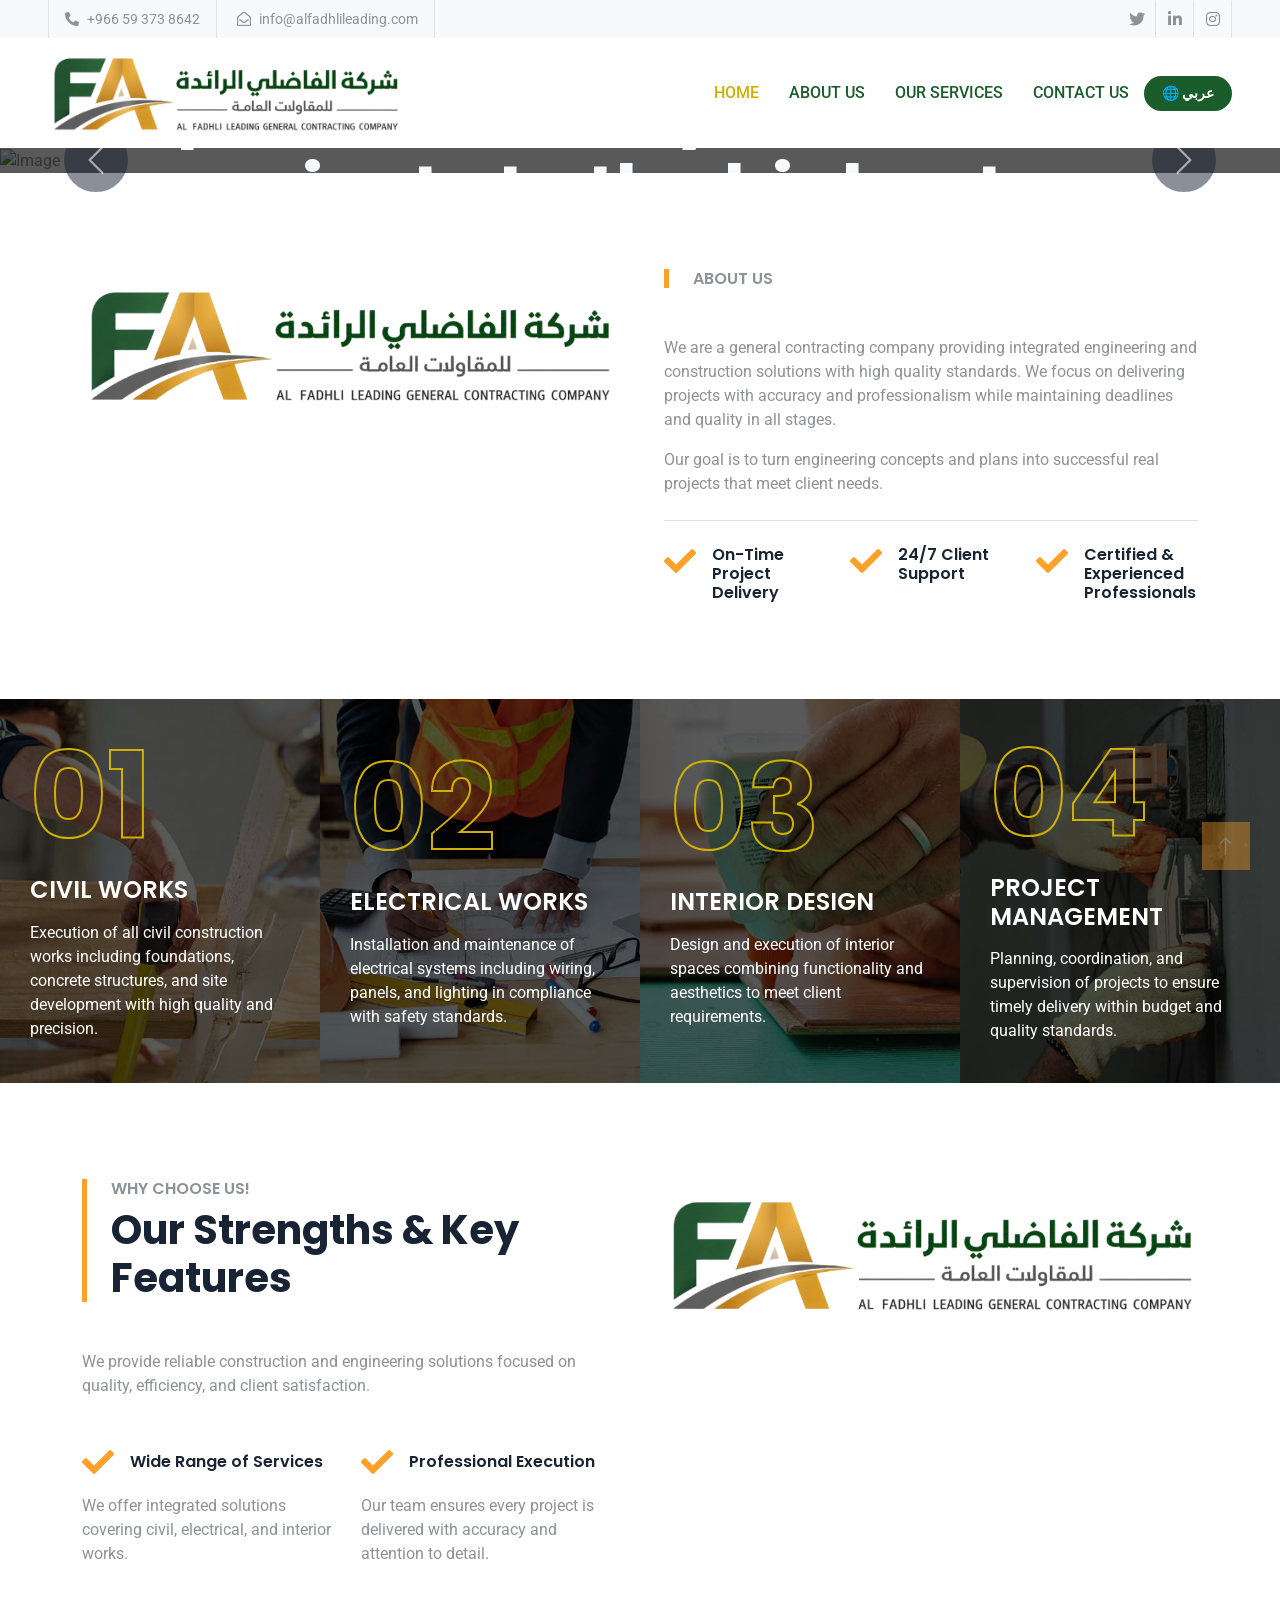
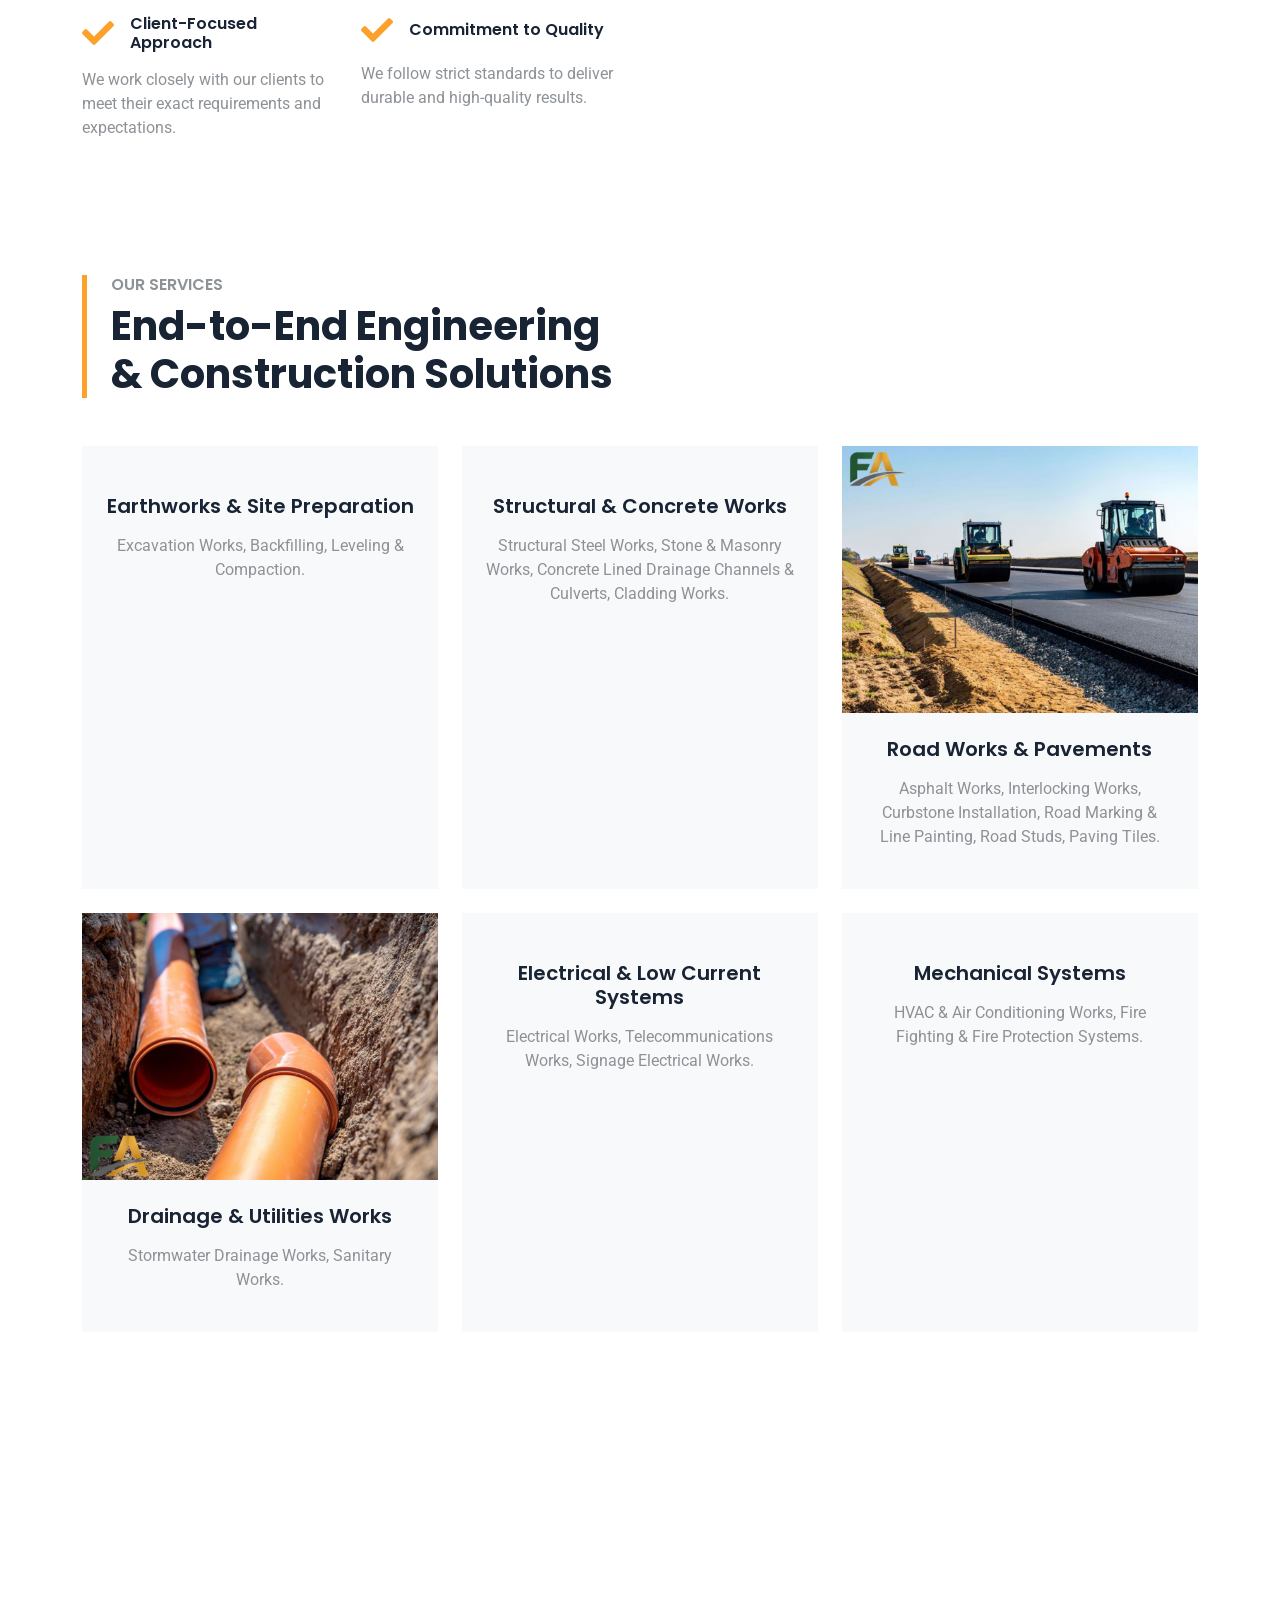
==== index.html @ b315bc7c "Add files via upload" ====
<!DOCTYPE html>
<html lang="en">

<head>
    <meta charset="utf-8">
    <title>AL-FADHLI-LEADING GENERAL</title>
    <meta content="width=device-width, initial-scale=1.0" name="viewport">
    <meta content="" name="keywords">
    <meta content="" name="description">

    <!-- Favicon -->
    <link href="img/favicon.ico" rel="icon">

    <!-- Google Web Fonts -->
    <link rel="preconnect" href="https://fonts.googleapis.com">
    <link rel="preconnect" href="https://fonts.gstatic.com" crossorigin>
    <link href="https://fonts.googleapis.com/css2?family=Roboto:wght@400;500&family=Poppins:wght@600;700&display=swap" rel="stylesheet"> 

    <!-- Icon Font Stylesheet -->
    <link href="https://cdnjs.cloudflare.com/ajax/libs/font-awesome/5.10.0/css/all.min.css" rel="stylesheet">
    <link href="https://cdn.jsdelivr.net/npm/bootstrap-icons@1.4.1/font/bootstrap-icons.css" rel="stylesheet">

    <!-- Libraries Stylesheet -->
    <link href="lib/animate/animate.min.css" rel="stylesheet">
    <link href="lib/owlcarousel/assets/owl.carousel.min.css" rel="stylesheet">

    <!-- Customized Bootstrap Stylesheet -->
    <link href="css/bootstrap.min.css" rel="stylesheet">

    <!-- Template Stylesheet -->
    <link href="css/style.css" rel="stylesheet">
</head>

<body>
    <!-- Spinner Start -->
    <div id="spinner" class="show bg-white position-fixed translate-middle w-100 vh-100 top-50 start-50 d-flex align-items-center justify-content-center">
        <div class="spinner-grow text-primary" role="status"></div>
    </div>
    <!-- Spinner End -->


    <!-- Topbar Start -->
    <div class="container-fluid bg-light p-0">
        <div class="row gx-0 d-none d-lg-flex">
            <div class="col-lg-7 px-5 text-start">
                <div class="h-100 d-inline-flex align-items-center border-start border-end px-3">
                    <small class="fa fa-phone-alt me-2"></small>
                    <small>+966 59 373 8642</small>
                </div>
                <div class="h-100 d-inline-flex align-items-center border-end px-3">
                    <small class="far fa-envelope-open me-2"></small>
                    <small>info@alfadhlileading.com</small>
                </div>
            </div>
            <div class="col-lg-5 px-5 text-end">
                <div class="h-100 d-inline-flex align-items-center">
                    <a class="btn btn-square border-end" href="https://x.com/alfadhlileading"><i class="fab fa-twitter"></i></a>
                    <a class="btn btn-square border-end" href="https://www.linkedin.com/company/al-fadhli-leading-general-co"><i class="fab fa-linkedin-in"></i></a>
                    <a class="btn btn-square border-end" href="https://www.instagram.com/alfadhlileading/?hl=en"><i class="fab fa-instagram"></i></a>
                </div>
            </div>
        </div>
    </div>
    <!-- Topbar End -->


    <!-- Navbar Start -->
    <nav class="navbar navbar-expand-lg bg-white navbar-light sticky-top px-4 px-lg-5 py-lg-0">
        <a href="index.html" class="navbar-brand d-flex align-items-center">
            <img src="img/logo.png" alt="Logo" style="height: 100px; margin-right: 20px;">
        </a>
        <button type="button" class="navbar-toggler" data-bs-toggle="collapse" data-bs-target="#navbarCollapse">
            <span class="navbar-toggler-icon"></span>
        </button>
        <div class="collapse navbar-collapse" id="navbarCollapse">
            <div class="navbar-nav ms-auto py-3 py-lg-0 align-items-center">
                <a href="index.html" class="nav-item nav-link active" data-en="Home" data-ar="الرئيسية">Home</a>
                <a href="about.html" class="nav-item nav-link" data-en="About Us" data-ar="من نحن">About Us</a>
                <a href="service.html" class="nav-item nav-link" data-en="Our Services" data-ar="خدماتنا">Our Services</a>
                <a href="contact.html" class="nav-item nav-link" data-en="Contact Us" data-ar="تواصل معنا">Contact Us</a>
                <!-- زر اللغة -->
                <button onclick="toggleLang()" id="langBtn" style="
                    background-color: #1a5c2a;
                    color: #fff;
                    border: none;
                    border-radius: 50px;
                    padding: 7px 18px;
                    font-size: 14px;
                    font-weight: bold;
                    cursor: pointer;
                    margin-left: 15px;
                    transition: .3s;
                ">🌐 عربي</button>
            </div>
        </div>
    </nav>
    <!-- Navbar End -->
<!-- Language Script -->
<script>
    // قراءة اللغة المحفوظة عند تحميل الصفحة
    let currentLang = localStorage.getItem('siteLang') || 'en';

    // تطبيق اللغة فور تحميل الصفحة
    document.addEventListener('DOMContentLoaded', function () {
        applyLang(currentLang);
    });

    function applyLang(lang) {
        document.querySelectorAll('[data-ar]').forEach(el => {
            el.innerText = lang === 'ar'
                ? el.getAttribute('data-ar')
                : el.getAttribute('data-en');
        });

        document.getElementById('langBtn').innerText =
            lang === 'ar' ? '🌐 English' : '🌐 عربي';
    }

    function toggleLang() {
        currentLang = currentLang === 'en' ? 'ar' : 'en';

        // حفظ اللغة في localStorage
        localStorage.setItem('siteLang', currentLang);

        applyLang(currentLang);
    }
</script>

    <!-- Carousel Start -->
    <div class="container-fluid p-0 mb-5 wow fadeIn" data-wow-delay="0.1s">
        <div id="header-carousel" class="carousel slide" data-bs-ride="carousel">
            <div class="carousel-inner">
                <div class="carousel-item active">
                    <img class="w-100" src="img/carousel-1.jpg" alt="Image">
                    <div class="carousel-caption">
                        <div class="container">
                            <div class="row justify-content-center">
                                <div class="col-12 col-lg-10">
                                    <h5 class="text-light text-uppercase mb-3 animated slideInDown" data-en="Welcome to AL-FADHLI-LEADING GENERAL" data-ar="مرحباً بكم في شركة الفاضلي الرائدة للمقاولات العامة">Welcome to AL-FADHLI-LEADING GENERAL</h5>
                                    <h3 class="display-2 text-light mb-3 animated slideInDown" data-en="Turning engineering plans into fully delivered projects to the highest quality standards." data-ar="نحول الخطط الهندسية إلى مشاريع مكتملة وفق أعلى معايير الجودة.">Turning engineering plans into fully delivered projects to the highest quality standards.</h3>
                                    <ol class="breadcrumb mb-4 pb-2">
                                        <li class="breadcrumb-item fs-5 text-light" data-en="Engineering" data-ar="هندسة">Engineering</li>
                                        <li class="breadcrumb-item fs-5 text-light" data-en="Construction" data-ar="إنشاء">Construction</li>
                                        <li class="breadcrumb-item fs-5 text-light" data-en="Project Management" data-ar="إدارة مشاريع">Project Management</li>
                                    </ol>
                                </div>
                            </div>
                        </div>
                    </div>
                </div>
                <div class="carousel-item">
                    <img class="w-100" src="img/carousel-2.jpg" alt="Image">
                    <div class="carousel-caption">
                        <div class="container">
                            <div class="row justify-content-center">
                                <div class="col-12 col-lg-10">
                                    <h5 class="text-light text-uppercase mb-3 animated slideInDown" data-en="Welcome to AL-FADHLI-LEADING GENERAL" data-ar="مرحباً بكم في شركة الفاضلي الرائدة للمقاولات العامة">Welcome to AL-FADHLI-LEADING GENERAL</h5>
                                    <h1 class="display-2 text-light mb-3 animated slideInDown" data-en="We don't just build projects we build trust through quality." data-ar="نحن لا نبني مشاريع فحسب، بل نبني الثقة من خلال الجودة">We don't just build projects we build trust through quality.</h1>
                                </div>
                            </div>
                        </div>
                    </div>
                </div>
            </div>
            <button class="carousel-control-prev" type="button" data-bs-target="#header-carousel" data-bs-slide="prev">
                <span class="carousel-control-prev-icon" aria-hidden="true"></span>
                <span class="visually-hidden">Previous</span>
            </button>
            <button class="carousel-control-next" type="button" data-bs-target="#header-carousel" data-bs-slide="next">
                <span class="carousel-control-next-icon" aria-hidden="true"></span>
                <span class="visually-hidden">Next</span>
            </button>
        </div>
    </div>
    <!-- Carousel End -->


    <!-- About Start -->
    <div class="container-xxl py-5">
        <div class="container">
            <div class="row g-5">
                <div class="col-lg-6 wow fadeInUp" data-wow-delay="0.1s">
                    <div class="position-relative overflow-hidden ps-6 pt-6 h-100" style="min-height: 100px;">
                        <img class="position-absolute w-100 h-300" src="img/logo.png" alt="" style="object-fit: cover;">
                        <div class="position-absolute top-0 start-0 bg-white pe-3 pb-3" style="width: 10px; height: 10px;">
                            <div class="d-flex flex-column justify-content-center text-center"></div>
                        </div>
                    </div>
                </div>
                <div class="col-lg-6 wow fadeInUp" data-wow-delay="0.5s">
                    <div class="h-200">
                        <div class="border-start border-5 border-primary ps-4 mb-5">
                            <h6 class="text-body text-uppercase mb-2" data-en="About Us" data-ar="من نحن">About Us</h6>
                        </div>
                        <p data-en="We are a general contracting company providing integrated engineering and construction solutions with high quality standards. We focus on delivering projects with accuracy and professionalism while maintaining deadlines and quality in all stages." data-ar="نحن شركة مقاولات عامة نقدم حلولاً هندسية وإنشائية متكاملة وفق أعلى معايير الجودة. نركز على تسليم المشاريع بدقة واحترافية مع الالتزام بالجداول الزمنية والجودة في جميع المراحل">We are a general contracting company providing integrated engineering and construction solutions with high quality standards. We focus on delivering projects with accuracy and professionalism while maintaining deadlines and quality in all stages.</p>
                        <p class="mb-4" data-en="Our goal is to turn engineering concepts and plans into successful real projects that meet client needs." data-ar="هدفنا تحويل المفاهيم والخطط الهندسية إلى مشاريع حقيقية ناجحة تلبي احتياجات العملاء">Our goal is to turn engineering concepts and plans into successful real projects that meet client needs.</p>
                        <div class="border-top mt-4 pt-4">
                            <div class="row g-4">
                                <div class="col-sm-4 d-flex wow fadeIn" data-wow-delay="0.1s">
                                    <i class="fa fa-check fa-2x text-primary flex-shrink-0 me-3"></i>
                                    <h6 class="mb-0" data-en="On-Time Project Delivery" data-ar="تسليم المشاريع في الوقت المحدد">On-Time Project Delivery</h6>
                                </div>
                                <div class="col-sm-4 d-flex wow fadeIn" data-wow-delay="0.3s">
                                    <i class="fa fa-check fa-2x text-primary flex-shrink-0 me-3"></i>
                                    <h6 class="mb-0" data-en="24/7 Client Support" data-ar="دعم العملاء على مدار الساعة">24/7 Client Support</h6>
                                </div>
                                <div class="col-sm-4 d-flex wow fadeIn" data-wow-delay="0.5s">
                                    <i class="fa fa-check fa-2x text-primary flex-shrink-0 me-3"></i>
                                    <h6 class="mb-0" data-en="Certified & Experienced Professionals" data-ar="متخصصون معتمدون وذوو خبرة">Certified & Experienced Professionals</h6>
                                </div>
                            </div>
                        </div>
                    </div>
                </div>
            </div>
        </div>
    </div>
    <!-- About End -->


    <!-- Facts Start -->
    <div class="container-fluid my-5 p-0">
        <div class="row g-0">
            <div class="col-xl-3 col-sm-6 wow fadeIn" data-wow-delay="0.1s">
                <div class="position-relative">
                    <img class="img-fluid w-100" src="img/fact-1.jpg" alt="">
                    <div class="facts-overlay">
                        <h1 class="display-1">01</h1>
                        <h4 class="text-white mb-3" data-en="CIVIL WORKS" data-ar="الأعمال المدنية">CIVIL WORKS</h4>
                        <p class="text-white" data-en="Execution of all civil construction works including foundations, concrete structures, and site development with high quality and precision." data-ar="تنفيذ جميع أعمال البناء المدني بما في ذلك الأساسات والهياكل الخرسانية وتطوير المواقع بجودة ودقة عالية">Execution of all civil construction works including foundations, concrete structures, and site development with high quality and precision.</p>
                    </div>
                </div>
            </div>
            <div class="col-xl-3 col-sm-6 wow fadeIn" data-wow-delay="0.3s">
                <div class="position-relative">
                    <img class="img-fluid w-100" src="img/fact-2.jpg" alt="">
                    <div class="facts-overlay">
                        <h1 class="display-1">02</h1>
                        <h4 class="text-white mb-3" data-en="ELECTRICAL WORKS" data-ar="الأعمال الكهربائية">ELECTRICAL WORKS</h4>
                        <p class="text-white" data-en="Installation and maintenance of electrical systems including wiring, panels, and lighting in compliance with safety standards." data-ar="تركيب وصيانة الأنظمة الكهربائية بما في ذلك الأسلاك واللوحات والإضاءة وفق معايير السلامة">Installation and maintenance of electrical systems including wiring, panels, and lighting in compliance with safety standards.</p>
                    </div>
                </div>
            </div>
            <div class="col-xl-3 col-sm-6 wow fadeIn" data-wow-delay="0.5s">
                <div class="position-relative">
                    <img class="img-fluid w-100" src="img/fact-3.jpg" alt="">
                    <div class="facts-overlay">
                        <h1 class="display-1">03</h1>
                        <h4 class="text-white mb-3" data-en="INTERIOR DESIGN" data-ar="التصميم الداخلي">INTERIOR DESIGN</h4>
                        <p class="text-white" data-en="Design and execution of interior spaces combining functionality and aesthetics to meet client requirements." data-ar="تصميم وتنفيذ الفضاءات الداخلية بما يجمع بين الوظيفية والجماليات لتلبية متطلبات العملاء">Design and execution of interior spaces combining functionality and aesthetics to meet client requirements.</p>
                    </div>
                </div>
            </div>
            <div class="col-xl-3 col-sm-6 wow fadeIn" data-wow-delay="0.7s">
                <div class="position-relative">
                    <img class="img-fluid w-100" src="img/fact-4.jpg" alt="">
                    <div class="facts-overlay">
                        <h1 class="display-1">04</h1>
                        <h4 class="text-white mb-3" data-en="PROJECT MANAGEMENT" data-ar="إدارة المشاريع">PROJECT MANAGEMENT</h4>
                        <p class="text-white" data-en="Planning, coordination, and supervision of projects to ensure timely delivery within budget and quality standards." data-ar="تخطيط وتنسيق والإشراف على المشاريع لضمان التسليم في الوقت المحدد ضمن الميزانية ومعايير الجودة">Planning, coordination, and supervision of projects to ensure timely delivery within budget and quality standards.</p>
                    </div>
                </div>
            </div>
        </div>
    </div>
    <!-- Facts End -->


    <!-- Features Start -->
    <div class="container-xxl py-5">
        <div class="container">
            <div class="row g-5">
                <div class="col-lg-6 wow fadeInUp" data-wow-delay="0.1s">
                    <div class="border-start border-5 border-primary ps-4 mb-5">
                        <h6 class="text-body text-uppercase mb-2" data-en="Why Choose Us!" data-ar="لماذا تختارنا؟">Why Choose Us!</h6>
                        <h1 class="display-6 mb-0" data-en="Our Strengths & Key Features" data-ar="نقاط قوتنا ومميزاتنا الرئيسية">Our Strengths & Key Features</h1>
                    </div>
                    <p class="mb-5" data-en="We provide reliable construction and engineering solutions focused on quality, efficiency, and client satisfaction." data-ar="نقدم حلولاً إنشائية وهندسية موثوقة تركز على الجودة والكفاءة ورضا العملاء">We provide reliable construction and engineering solutions focused on quality, efficiency, and client satisfaction.</p>
                    <div class="row gy-5 gx-4">
                        <div class="col-sm-6 wow fadeIn" data-wow-delay="0.1s">
                            <div class="d-flex align-items-center mb-3">
                                <i class="fa fa-check fa-2x text-primary flex-shrink-0 me-3"></i>
                                <h6 class="mb-0" data-en="Wide Range of Services" data-ar="مجموعة واسعة من الخدمات">Wide Range of Services</h6>
                            </div>
                            <span data-en="We offer integrated solutions covering civil, electrical, and interior works." data-ar="نقدم حلولاً متكاملة تشمل الأعمال المدنية والكهربائية والداخلية">We offer integrated solutions covering civil, electrical, and interior works.</span>
                        </div>
                        <div class="col-sm-6 wow fadeIn" data-wow-delay="0.2s">
                            <div class="d-flex align-items-center mb-3">
                                <i class="fa fa-check fa-2x text-primary flex-shrink-0 me-3"></i>
                                <h6 class="mb-0" data-en="Professional Execution" data-ar="تنفيذ احترافي">Professional Execution</h6>
                            </div>
                            <span data-en="Our team ensures every project is delivered with accuracy and attention to detail." data-ar="يضمن فريقنا تسليم كل مشروع بدقة واهتمام بالتفاصيل">Our team ensures every project is delivered with accuracy and attention to detail.</span>
                        </div>
                        <div class="col-sm-6 wow fadeIn" data-wow-delay="0.3s">
                            <div class="d-flex align-items-center mb-3">
                                <i class="fa fa-check fa-2x text-primary flex-shrink-0 me-3"></i>
                                <h6 class="mb-0" data-en="Client-Focused Approach" data-ar="نهج يركز على العميل">Client-Focused Approach</h6>
                            </div>
                            <span data-en="We work closely with our clients to meet their exact requirements and expectations." data-ar="نعمل عن كثب مع عملائنا لتلبية متطلباتهم وتوقعاتهم بدقة">We work closely with our clients to meet their exact requirements and expectations.</span>
                        </div>
                        <div class="col-sm-6 wow fadeIn" data-wow-delay="0.4s">
                            <div class="d-flex align-items-center mb-3">
                                <i class="fa fa-check fa-2x text-primary flex-shrink-0 me-3"></i>
                                <h6 class="mb-0" data-en="Commitment to Quality" data-ar="الالتزام بالجودة">Commitment to Quality</h6>
                            </div>
                            <span data-en="We follow strict standards to deliver durable and high-quality results." data-ar="نتبع معايير صارمة لتقديم نتائج متينة وعالية الجودة">We follow strict standards to deliver durable and high-quality results.</span>
                        </div>
                    </div>
                </div>
                <div class="col-lg-6 wow fadeInUp" data-wow-delay="0.5s">
                    <div class="position-relative overflow-hidden ps-6 pt-6 h-200" style="min-height: 600px;">
                        <img class="position-absolute w-100 h-300" src="img/logo.png" alt="" style="object-fit: cover;">
                        <div class="position-absolute top-0 start-0 bg-white pe-3 pb-3" style="width: 10px; height: 10px;">
                            <div class="d-flex flex-column justify-content-center text-center bg-primary"></div>
                        </div>
                    </div>
                </div>
            </div>
        </div>
    </div>
    <!-- Features End -->


    <!-- Service Start -->
    <div class="container-xxl py-5">
        <div class="container">
            <div class="row g-5 align-items-end mb-5">
                <div class="col-lg-6 wow fadeInUp" data-wow-delay="0.1s">
                    <div class="border-start border-5 border-primary ps-4">
                        <h6 class="text-body text-uppercase mb-2" data-en="Our Services" data-ar="خدماتنا">Our Services</h6>
                        <h2 class="display-6 mb-0" data-en="End-to-End Engineering & Construction Solutions" data-ar="حلول هندسية وإنشائية متكاملة من البداية إلى النهاية">End-to-End Engineering & Construction Solutions</h2>
                    </div>
                </div>
            </div>
            <div class="row g-4 justify-content-center">
                <div class="col-lg-4 col-md-6 wow fadeInUp" data-wow-delay="0.1s">
                    <div class="service-item bg-light overflow-hidden h-100">
                        <img class="img-fluid" src="img/service-1.jpg" alt="">
                        <div class="service-text position-relative text-center h-100 p-4">
                            <h5 class="mb-3" data-en="Earthworks & Site Preparation" data-ar="أعمال الحفر وتهيئة المواقع">Earthworks & Site Preparation</h5>
                            <p data-en="Excavation Works, Backfilling, Leveling & Compaction." data-ar="أعمال الحفر، الردم، التسوية والدك">Excavation Works, Backfilling, Leveling & Compaction.</p>
                        </div>
                    </div>
                </div>
                <div class="col-lg-4 col-md-6 wow fadeInUp" data-wow-delay="0.3s">
                    <div class="service-item bg-light overflow-hidden h-100">
                        <img class="img-fluid" src="img/service-2.jpg" alt="">
                        <div class="service-text position-relative text-center h-100 p-4">
                            <h5 class="mb-3" data-en="Structural & Concrete Works" data-ar="الأعمال الإنشائية والخرسانية">Structural & Concrete Works</h5>
                            <p data-en="Structural Steel Works, Stone & Masonry Works, Concrete Lined Drainage Channels & Culverts, Cladding Works." data-ar="أعمال الهياكل الفولاذية، أعمال الحجر والبناء، قنوات الصرف الخرسانية والعبارات، أعمال الكسوة">Structural Steel Works, Stone & Masonry Works, Concrete Lined Drainage Channels & Culverts, Cladding Works.</p>
                        </div>
                    </div>
                </div>
                <div class="col-lg-4 col-md-6 wow fadeInUp" data-wow-delay="0.5s">
                    <div class="service-item bg-light overflow-hidden h-100">
                        <img class="img-fluid" src="img/service-3.jpg" alt="">
                        <div class="service-text position-relative text-center h-100 p-4">
                            <h5 class="mb-3" data-en="Road Works & Pavements" data-ar="أعمال الطرق والرصف">Road Works & Pavements</h5>
                            <p data-en="Asphalt Works, Interlocking Works, Curbstone Installation, Road Marking & Line Painting, Road Studs, Paving Tiles." data-ar="أعمال الأسفلت، الإنترلوك، تركيب الحواجز الحجرية، تخطيط الطرق والدهان، مسامير الطريق، بلاط الرصف">Asphalt Works, Interlocking Works, Curbstone Installation, Road Marking & Line Painting, Road Studs, Paving Tiles.</p>
                        </div>
                    </div>
                </div>
                <div class="col-lg-4 col-md-6 wow fadeInUp" data-wow-delay="0.1s">
                    <div class="service-item bg-light overflow-hidden h-100">
                        <img class="img-fluid" src="img/service-4.jpg" alt="">
                        <div class="service-text position-relative text-center h-100 p-4">
                            <h5 class="mb-3" data-en="Drainage & Utilities Works" data-ar="أعمال الصرف والمرافق">Drainage & Utilities Works</h5>
                            <p data-en="Stormwater Drainage Works, Sanitary Works." data-ar="أعمال تصريف مياه الأمطار، الأعمال الصحية">Stormwater Drainage Works, Sanitary Works.</p>
                        </div>
                    </div>
                </div>
                <div class="col-lg-4 col-md-6 wow fadeInUp" data-wow-delay="0.3s">
                    <div class="service-item bg-light overflow-hidden h-100">
                        <img class="img-fluid" src="img/service-5.jpg" alt="">
                        <div class="service-text position-relative text-center h-100 p-4">
                            <h5 class="mb-3" data-en="Electrical & Low Current Systems" data-ar="الأنظمة الكهربائية والتيار الخفيف">Electrical & Low Current Systems</h5>
                            <p data-en="Electrical Works, Telecommunications Works, Signage Electrical Works." data-ar="الأعمال الكهربائية، أعمال الاتصالات، الأعمال الكهربائية للإشارات">Electrical Works, Telecommunications Works, Signage Electrical Works.</p>
                        </div>
                    </div>
                </div>
                <div class="col-lg-4 col-md-6 wow fadeInUp" data-wow-delay="0.5s">
                    <div class="service-item bg-light overflow-hidden h-100">
                        <img class="img-fluid" src="img/service-6.jpg" alt="">
                        <div class="service-text position-relative text-center h-100 p-4">
                            <h5 class="mb-3" data-en="Mechanical Systems" data-ar="الأنظمة الميكانيكية">Mechanical Systems</h5>
                            <p data-en="HVAC & Air Conditioning Works, Fire Fighting & Fire Protection Systems." data-ar="أعمال التكييف والتهوية، أنظمة مكافحة الحريق والحماية منه">HVAC & Air Conditioning Works, Fire Fighting & Fire Protection Systems.</p>
                        </div>
                    </div>
                </div>
                <div class="col-lg-4 col-md-6 wow fadeInUp" data-wow-delay="0.1s">
                    <div class="service-item bg-light overflow-hidden h-100">
                        <img class="img-fluid" src="img/service-7.jpg" alt="">
                        <div class="service-text position-relative text-center h-100 p-4">
                            <h5 class="mb-3" data-en="Landscape & Urban Elements" data-ar="المناظر الطبيعية والعناصر الحضرية">Landscape & Urban Elements</h5>
                            <p data-en="Landscape Works, Tree Planting & Afforestation, Street Sculptures, Irrigation Systems." data-ar="أعمال التشجير والمناظر الطبيعية، زراعة الأشجار والتشجير، منحوتات الشوارع، أنظمة الري">Landscape Works, Tree Planting & Afforestation, Street Sculptures, Irrigation Systems.</p>
                        </div>
                    </div>
                </div>
                <div class="col-lg-4 col-md-6 wow fadeInUp" data-wow-delay="0.3s">
                    <div class="service-item bg-light overflow-hidden h-100">
                        <img class="img-fluid" src="img/service-8.jpg" alt="">
                        <div class="service-text position-relative text-center h-100 p-4">
                            <h5 class="mb-3" data-en="Safety & Infrastructure Elements" data-ar="عناصر السلامة والبنية التحتية">Safety & Infrastructure Elements</h5>
                            <p data-en="Road Barriers & New Jersey Barriers, Safety Works, Fencing & Boundary Walls, Signage & Wayfinding." data-ar="حواجز الطرق وحواجز نيوجيرسي، أعمال السلامة، الأسوار وجدران الحدود، اللافتات والإرشادات">Road Barriers & New Jersey Barriers, Safety Works, Fencing & Boundary Walls, Signage & Wayfinding.</p>
                        </div>
                    </div>
                </div>
                <div class="col-lg-4 col-md-6 wow fadeInUp" data-wow-delay="0.5s">
                    <div class="service-item bg-light overflow-hidden h-100">
                        <img class="img-fluid" src="img/service-9.jpg" alt="">
                        <div class="service-text position-relative text-center h-100 p-4">
                            <h5 class="mb-3" data-en="Finishing, Modular & Renewable Works" data-ar="أعمال التشطيبات والوحدات الجاهزة والطاقة المتجددة">Finishing, Modular & Renewable Works</h5>
                            <p data-en="Gypsum Board Works, Epoxy Flooring Works, Aluminium Works, Finishing Works, Prefabricated Units & Site Cabins, Shade Structures & Canopies, Solar Energy Systems." data-ar="أعمال الجبس، أعمال أرضيات الإيبوكسي، الأعمال الألومنيومية، أعمال التشطيبات، الوحدات الجاهزة وكبائن المواقع، هياكل الظل والمظلات، أنظمة الطاقة الشمسية">Gypsum Board Works, Epoxy Flooring Works, Aluminium Works, Finishing Works, Prefabricated Units & Site Cabins, Shade Structures & Canopies, Solar Energy Systems.</p>
                        </div>
                    </div>
                </div>
            </div>
        </div>
    </div>
    <!-- Service End -->


    <!-- Footer Start -->
    <div class="container-fluid bg-dark footer mt-5 pt-5 wow fadeIn" data-wow-delay="0.1s">
        <div class="container py-5">
            <div class="row g-5">
                <div class="col-lg-3 col-md-6">
                    <img src="img/logo.png" alt="Logo" style="height: 70px; margin-right: 20px;">
                    <p></p>
                    <div class="d-flex pt-2">
                        <a class="btn btn-square btn-outline-primary me-1" href="https://x.com/alfadhlileading"><i class="fab fa-twitter"></i></a>
                        <a class="btn btn-square btn-outline-primary me-1" href="https://www.instagram.com/alfadhlileading/?hl=en"><i class="fab fa-instagram"></i></a>
                        <a class="btn btn-square btn-outline-primary me-0" href="https://www.linkedin.com/company/al-fadhli-leading-general-co"><i class="fab fa-linkedin-in"></i></a>
                    </div>
                </div>
                <div class="col-lg-3 col-md-6">
                    <h4 class="text-light mb-4" data-en="Address" data-ar="العنوان">Address</h4>
                    <p><i class="fa fa-map-marker-alt me-3"></i><span data-en="Faisal Bin Fahd Road, Al Akhdar, Saudi Arabia" data-ar="طريق الأمير فيصل بن فهد، الخبر,المملكة العربية السعودية">Faisal Bin Fahd Road, Al Akhdar, Saudi Arabia</span></p>
                    <p><i class="fa fa-phone-alt me-3"></i>+966 59 373 8642</p>
                    <p><i class="fa fa-envelope me-3"></i>info@alfadhlileading.com</p>
                </div>
                <div class="col-lg-3 col-md-6">
                    <h4 class="text-light mb-4" data-en="Quick Links" data-ar="روابط سريعة">Quick Links</h4>
                    <a class="btn btn-link" href="about.html" data-en="About Us" data-ar="من نحن">About Us</a>
                    <a class="btn btn-link" href="service.html" data-en="Our Services" data-ar="خدماتنا">Our Services</a>
                </div>
            </div>
        </div>
        <div class="container-fluid copyright">
            <div class="container">
                <div class="row">
                    <div class="col-md-6 text-center text-md-start mb-3 mb-md-0">
                        &copy; <a href="#">alfadhlileading</a>, <span data-en="All Right Reserved." data-ar="جميع الحقوق محفوظة">All Right Reserved.</span>
                    </div>
                    <div class="col-md-6 text-center text-md-end">
                        <span data-en="Designed By" data-ar="تصميم">Designed By</span> <a href="https://htmlcodex.com">HTML Codex</a>
                    </div>
                </div>
            </div>
        </div>
    </div>
    <!-- Footer End -->


    <!-- Back to Top -->
    <a href="#" class="btn btn-lg btn-primary btn-lg-square back-to-top"><i class="bi bi-arrow-up"></i></a>


    <!-- JavaScript Libraries -->
    <script src="https://code.jquery.com/jquery-3.4.1.min.js"></script>
    <script src="https://cdn.jsdelivr.net/npm/bootstrap@5.0.0/dist/js/bootstrap.bundle.min.js"></script>
    <script src="lib/wow/wow.min.js"></script>
    <script src="lib/easing/easing.min.js"></script>
    <script src="lib/waypoints/waypoints.min.js"></script>
    <script src="lib/owlcarousel/owl.carousel.min.js"></script>

    <!-- Template Javascript -->
    <script src="js/main.js"></script>

    <!-- Language Script -->
    <script>
        let currentLang = 'en';

        function toggleLang() {
            currentLang = currentLang === 'en' ? 'ar' : 'en';

            // تبديل النصوص فقط بدون تغيير اتجاه الصفحة
            document.querySelectorAll('[data-ar]').forEach(el => {
                el.innerText = currentLang === 'ar'
                    ? el.getAttribute('data-ar')
                    : el.getAttribute('data-en');
            });

            // تغيير نص الزر
            document.getElementById('langBtn').innerText =
                currentLang === 'ar' ? '🌐 English' : '🌐 عربي';
        }
    </script>
</body>

</html>
---- css/style.css ----
/********** Template CSS **********/
:root {
    --primary: #cfb000;
    --secondary: #1a5c2a;
    --light: #F8F9FA;
    --dark: #182333;
}

.back-to-top {
    position: fixed;
    display: none;
    right: 30px;
    bottom: 30px;
    z-index: 99;
}


/*** Spinner ***/
#spinner {
    opacity: 0;
    visibility: hidden;
    transition: opacity .5s ease-out, visibility 0s linear .5s;
    z-index: 99999;
}

#spinner.show {
    transition: opacity .5s ease-out, visibility 0s linear 0s;
    visibility: visible;
    opacity: 1;
}


/*** Button ***/
.btn {
    font-weight: 500;
    transition: .5s;
}

.btn.btn-primary,
.btn.btn-outline-primary:hover {
    color: #FFFFFF;
}

.btn-square {
    width: 38px;
    height: 38px;
}

.btn-sm-square {
    width: 32px;
    height: 32px;
}

.btn-lg-square {
    width: 48px;
    height: 48px;
}

.btn-square,
.btn-sm-square,
.btn-lg-square {
    padding: 0;
    display: flex;
    align-items: center;
    justify-content: center;
    font-weight: normal;
}


/*** Navbar ***/
.navbar.sticky-top {
    top: -100px;
    transition: .5s;
}

.navbar .navbar-nav .nav-link {
    margin-left: 30px;
    padding: 25px 0;
    color: var(--secondary);
    font-weight: 500;
    text-transform: uppercase;
    outline: none;
}

.navbar .navbar-nav .nav-link:hover,
.navbar .navbar-nav .nav-link.active {
    color: var(--primary);
}

.navbar .dropdown-toggle::after {
    border: none;
    content: "\f107";
    font-family: "Font Awesome 5 Free";
    font-weight: 900;
    vertical-align: middle;
    margin-left: 8px;
}

@media (max-width: 991.98px) {
    .navbar .navbar-nav .nav-link  {
        margin-left: 0;
        padding: 10px 0;
    }

    .navbar .navbar-nav {
        margin-top: 25px;
        border-top: 1px solid #EEEEEE;
    }
}

@media (min-width: 992px) {
    .navbar .nav-item .dropdown-menu {
        display: block;
        border: none;
        margin-top: 0;
        top: 150%;
        right: 0;
        opacity: 0;
        visibility: hidden;
        transition: .5s;
    }

    .navbar .nav-item:hover .dropdown-menu {
        top: 100%;
        visibility: visible;
        transition: .5s;
        opacity: 1;
    }
}


/*** Header ***/
.carousel-caption {
    top: 0;
    left: 0;
    right: 0;
    bottom: 0;
    display: flex;
    align-items: center;
    text-align: start;
    background: rgba(0, 0, 0, .65);
    z-index: 1;
}

.carousel-control-prev,
.carousel-control-next {
    width: 15%;
}

.carousel-control-prev-icon,
.carousel-control-next-icon {
    width: 4rem;
    height: 4rem;
    background-color: var(--dark);
    border: 15px solid var(--dark);
    border-radius: 50px;
}

.carousel-caption .breadcrumb-item+.breadcrumb-item::before {
    content: "\f111";
    font-family: "Font Awesome 5 Free";
    font-weight: 900;
    color: var(--primary);
}

@media (max-width: 768px) {
    #header-carousel .carousel-item {
        position: relative;
        min-height: 450px;
    }
    
    #header-carousel .carousel-item img {
        position: absolute;
        width: 100%;
        height: 100%;
        object-fit: cover;
    }

    .carousel-control-prev-icon,
    .carousel-control-next-icon {
        width: 3rem;
        height: 3rem;
        border-width: 12px;
    }
}

.page-header {
    background: linear-gradient(rgba(0, 0, 0, .65), rgba(0, 0, 0, .65)), url(../img/carousel-1.jpg) center center no-repeat;
    background-size: cover;
}

.page-header .breadcrumb-item+.breadcrumb-item::before {
    color: #999999;
}


/*** Facts ***/
.facts-overlay {
    position: absolute;
    padding: 30px;
    width: 100%;
    height: 100%;
    top: 0;
    left: 0;
    display: flex;
    flex-direction: column;
    justify-content: center;
    background: rgba(0, 0, 0, .65);
}

.facts-overlay h1 {
    font-size: 120px;
    color: transparent;
    -webkit-text-stroke: 2px var(--primary);
}

.facts-overlay a:hover {
    color: var(--primary) !important;
}


/*** Service ***/
.service-text::before {
    position: absolute;
    content: "";
    width: 100%;
    height: 0;
    top: 0;
    left: 0;
    background: var(--primary);
    opacity: 0;
    transition: .5s;
}

.service-item:hover .service-text::before {
    height: 100%;
    opacity: 1;
}

.service-text * {
    position: relative;
    transition: .5s;
    z-index: 1;
}

.service-item:hover .service-text * {
    color: #FFFFFF !important;
}


/*** Appointment ***/
.appointment {
    background: linear-gradient(rgba(0, 0, 0, .65), rgba(0, 0, 0, .65)), url(../img/carousel-2.jpg) center center no-repeat;
    background-size: cover;
}


/*** Team ***/
.team-text {
    position: absolute;
    width: 75%;
    bottom: 30px;
    left: 0;
    transition: .5s;
}

.team-item:hover .team-text {
    width: 100%;
}

.team-text * {
    transition: .5s;
}

.team-item:hover .team-text * {
    letter-spacing: 2px;
}


/*** Testimonial ***/
.testimonial-carousel .owl-item img {
    width: 100px;
    height: 100px;
}

.testimonial-carousel .owl-nav {
    margin-top: 30px;
    display: flex;
    justify-content: start;
}

.testimonial-carousel .owl-nav .owl-prev,
.testimonial-carousel .owl-nav .owl-next {
    margin-right: 15px;
    width: 50px;
    height: 50px;
    display: flex;
    align-items: center;
    justify-content: center;
    color: var(--dark);
    border: 2px solid var(--primary);
    border-radius: 50px;
    font-size: 18px;
    transition: .5s;
}

.testimonial-carousel .owl-nav .owl-prev:hover,
.testimonial-carousel .owl-nav .owl-next:hover {
    color: #FFFFFF;
    background: var(--primary);
}


/*** Footer ***/
.footer {
    color: #999999;
}

.footer .btn.btn-link {
    display: block;
    margin-bottom: 5px;
    padding: 0;
    text-align: left;
    color: #999999;
    font-weight: normal;
    text-transform: capitalize;
    transition: .3s;
}

.footer .btn.btn-link::before {
    position: relative;
    content: "\f105";
    font-family: "Font Awesome 5 Free";
    font-weight: 900;
    color: #999999;
    margin-right: 10px;
}

.footer .btn.btn-link:hover {
    color: var(--light);
    letter-spacing: 1px;
    box-shadow: none;
}

.footer .copyright {
    padding: 25px 0;
    font-size: 15px;
    border-top: 1px solid rgba(256, 256, 256, .1);
}

.footer .copyright a {
    color: var(--light);
}

.footer .copyright a:hover {
    color: var(--primary);
}
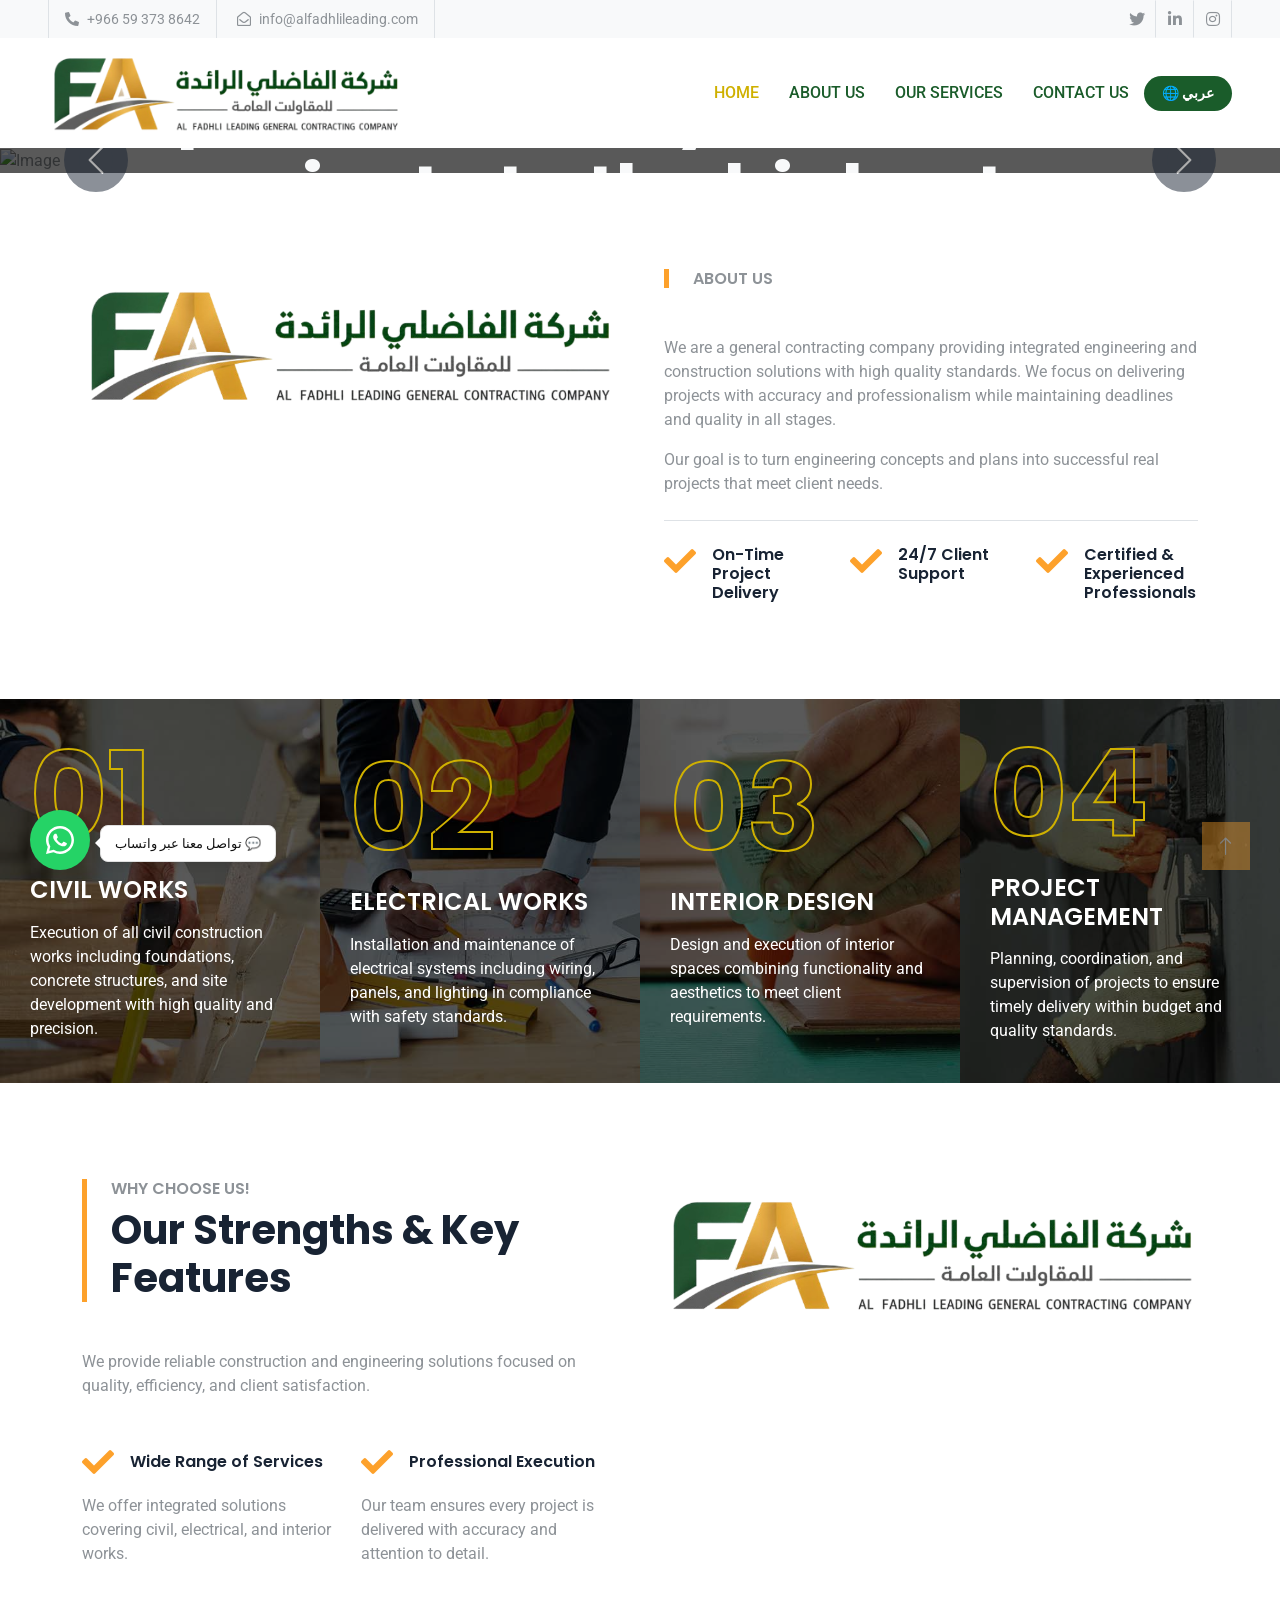
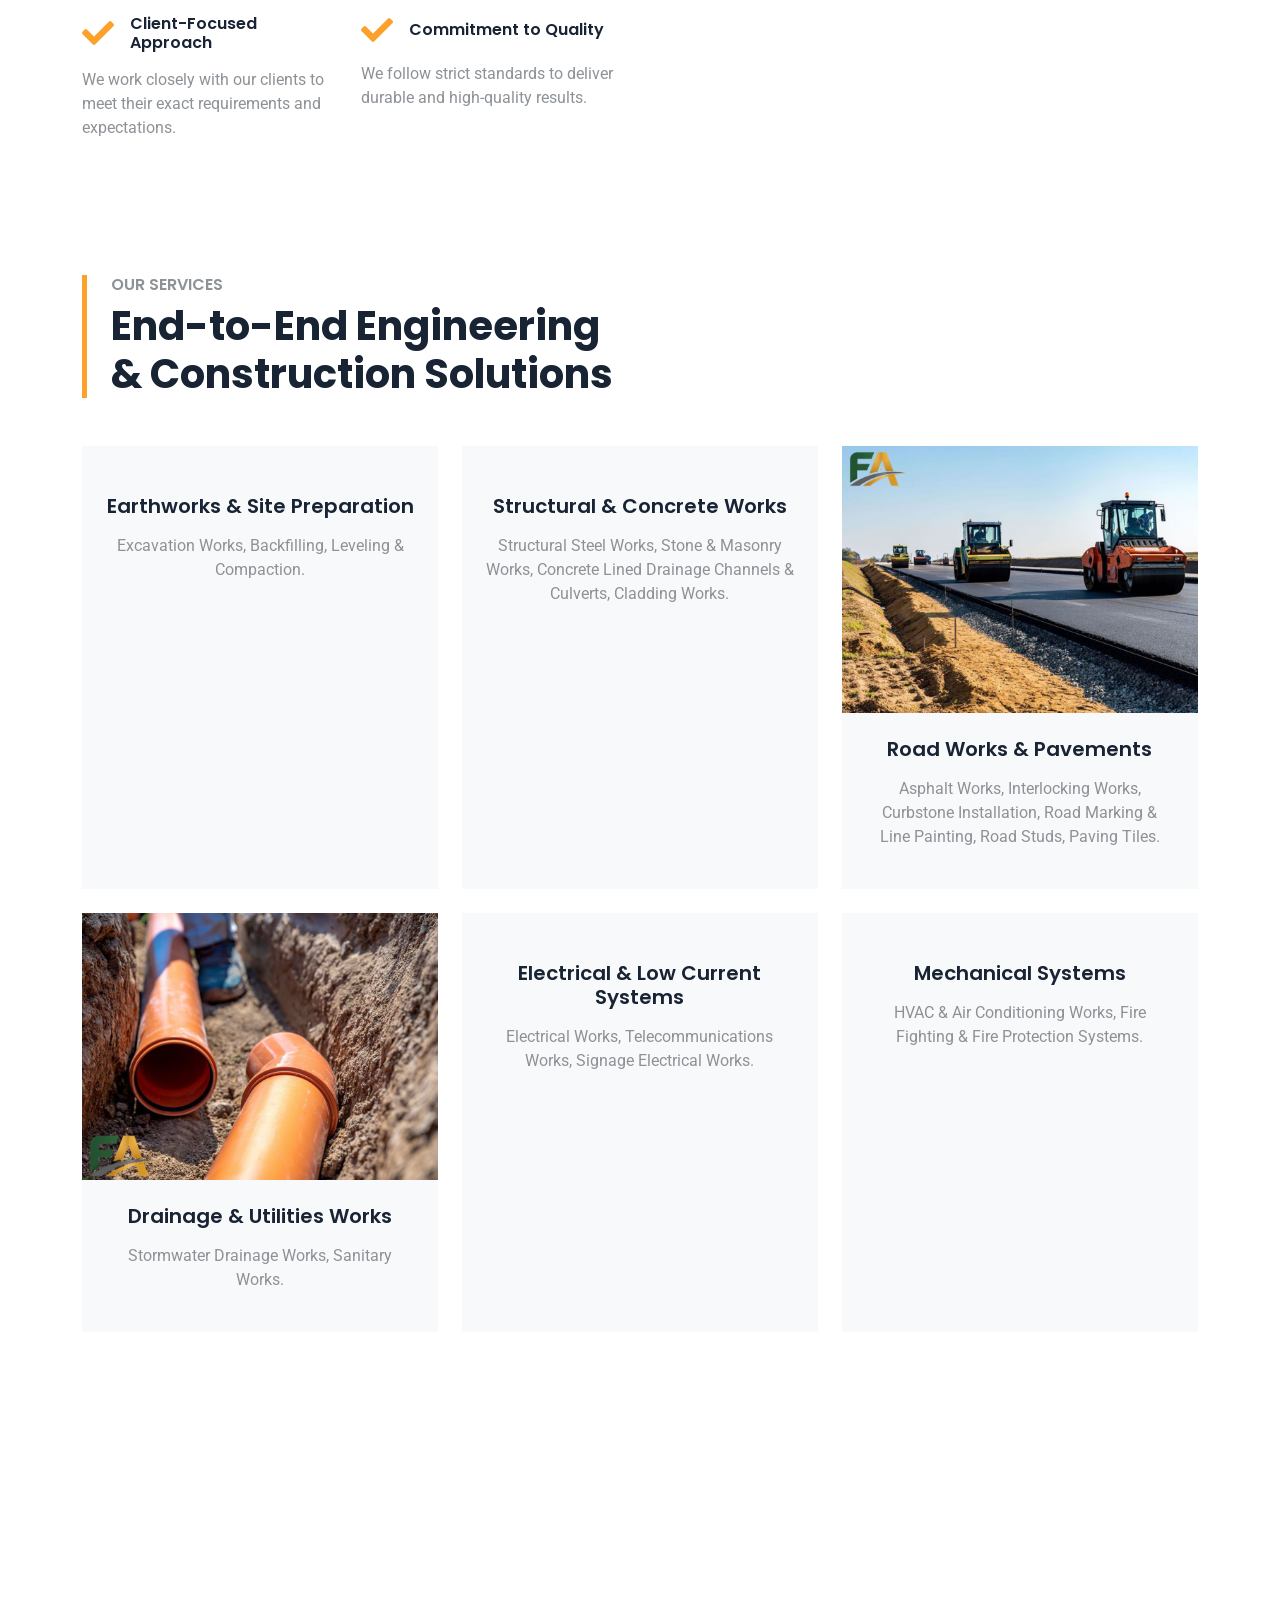
==== commit dd617d73: "Add files via upload" ====
--- a/index.html
+++ b/index.html
@@ -495,7 +495,70 @@
             document.getElementById('langBtn').innerText =
                 currentLang === 'ar' ? '🌐 English' : '🌐 عربي';
         }
-    </script>
+    </script><!-- WhatsApp Button -->
+<style>
+.wa-btn {
+  position: fixed;
+  bottom: 30px;
+  left: 30px;
+  z-index: 9999;
+  width: 60px;
+  height: 60px;
+  background: #25D366;
+  border-radius: 50%;
+  display: flex;
+  align-items: center;
+  justify-content: center;
+  cursor: pointer;
+  animation: wa-pulse 2s infinite;
+  text-decoration: none;
+  transition: transform 0.2s;
+}
+.wa-btn:hover { transform: scale(1.1); }
+.wa-btn svg { width: 32px; height: 32px; fill: white; }
+.wa-tooltip {
+  position: fixed;
+  bottom: 38px;
+  left: 100px;
+  background: #fff;
+  color: #111;
+  border: 1px solid #e0e0e0;
+  border-radius: 8px;
+  padding: 8px 14px;
+  font-size: 13px;
+  white-space: nowrap;
+  box-shadow: 0 2px 8px rgba(0,0,0,0.1);
+  z-index: 9998;
+  animation: wa-fade 1s ease-in-out infinite alternate;
+}
+.wa-tooltip::before {
+  content: '';
+  position: absolute;
+  right: 100%;
+  top: 50%;
+  transform: translateY(-50%);
+  border: 6px solid transparent;
+  border-right-color: #fff;
+}
+@keyframes wa-pulse {
+  0%   { box-shadow: 0 0 0 0 rgba(37,211,102,0.5); }
+  70%  { box-shadow: 0 0 0 14px rgba(37,211,102,0); }
+  100% { box-shadow: 0 0 0 0 rgba(37,211,102,0); }
+}
+@keyframes wa-fade {
+  from { opacity: 0.7; }
+  to   { opacity: 1; }
+}
+</style>
+
+<div class="wa-tooltip">تواصل معنا عبر واتساب 💬</div>
+
+<a class="wa-btn" href="https://wa.me/966598132304" target="_blank" title="WhatsApp">
+  <svg viewBox="0 0 32 32" xmlns="http://www.w3.org/2000/svg">
+    <path d="M16 2C8.27 2 2 8.27 2 16c0 2.44.65 4.73 1.78 6.72L2 30l7.5-1.74A13.93 13.93 0 0 0 16 30c7.73 0 14-6.27 14-14S23.73 2 16 2zm0 25.5a11.44 11.44 0 0 1-5.85-1.6l-.42-.25-4.45 1.03 1.06-4.34-.28-.44A11.47 11.47 0 0 1 4.5 16C4.5 9.6 9.6 4.5 16 4.5S27.5 9.6 27.5 16 22.4 27.5 16 27.5zm6.3-8.6c-.34-.17-2.02-1-2.34-1.11-.31-.11-.54-.17-.77.17-.22.34-.87 1.11-1.07 1.34-.2.22-.39.25-.73.08-.34-.17-1.44-.53-2.74-1.69-1.01-.9-1.69-2.02-1.89-2.36-.2-.34-.02-.52.15-.69.15-.15.34-.4.51-.59.17-.2.22-.34.34-.57.11-.22.06-.42-.03-.59-.08-.17-.77-1.85-1.05-2.53-.28-.67-.56-.58-.77-.59h-.66c-.22 0-.59.08-.9.42-.31.34-1.17 1.14-1.17 2.78s1.2 3.22 1.37 3.44c.17.22 2.36 3.6 5.72 5.05.8.34 1.42.55 1.9.7.8.25 1.53.22 2.1.13.64-.09 2.02-.82 2.31-1.62.28-.8.28-1.48.2-1.62-.09-.14-.31-.22-.65-.39z"/>
+  </svg>
+</a>
+<!-- WhatsApp Button End -->
 </body>
 
 </html>
